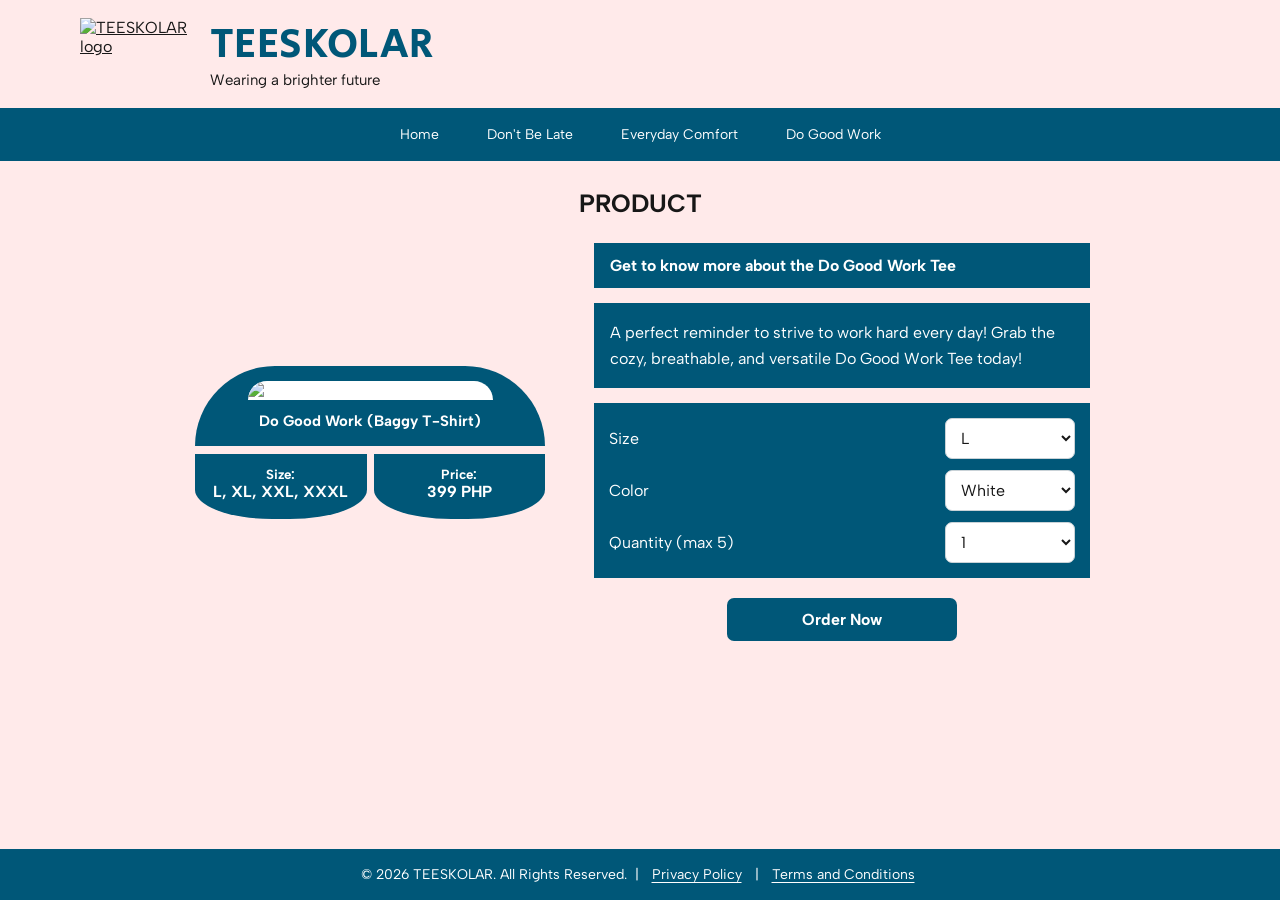
==== do-good-work.html @ 40e7f080 "Add files via upload" ====
<!doctype html><html lang="en"><head><meta charset="utf-8"><meta name="viewport" content="width=device-width,initial-scale=1"><title>Do Good Work (Baggy T-Shirt) | TEESKOLAR</title><meta name="description" content="A perfect reminder to strive to work hard every day! Grab the cozy, breathable, and versatile Do Good Work Tee today!"><link rel="stylesheet" href="style.css"></head><body><header class="site-header"><div class="brand-block"><a href="index.html"><img class="brand-logo" src="assets/teeskolar-logo.png" alt="TEESKOLAR logo"></a><div><p class="brand-name">TEESKOLAR</p><p class="tagline">Wearing a brighter future</p></div></div></header><nav class="navbar" aria-label="Main navigation"><a href="index.html">Home</a><a href="dont-be-late.html">Don't Be Late</a><a href="everyday-comfort.html">Everyday Comfort</a><a href="do-good-work.html">Do Good Work</a></nav><main><h1 class="page-title">PRODUCT</h1><div class="product-layout"><section class="product-section"><div class="product-card"><img src="assets/do-good-work.png" alt="Do Good Work (Baggy T-Shirt)" onerror="this.onerror=null;this.src='assets/product-image-placeholder.svg'"><div class="product-name">Do Good Work (Baggy T-Shirt)</div></div><div class="specs"><div class="spec"><small>Size:</small>L, XL, XXL, XXXL</div><div class="spec"><small>Price:</small>399 PHP</div></div></section><section class="description-panel"><div class="description-heading">Get to know more about the Do Good Work Tee</div><div class="description">A perfect reminder to strive to work hard every day! Grab the cozy, breathable, and versatile Do Good Work Tee today!</div><div class="product-choices"><label for="pickSize">Size<select id="pickSize"><option value="L">L</option><option value="XL">XL</option><option value="XXL">XXL</option><option value="XXXL">XXXL</option></select></label><label for="pickColor">Color<select id="pickColor"><option>White</option><option>Yellow</option><option>Maroon</option><option>Red</option></select></label><label for="pickQty">Quantity (max 5)<select id="pickQty"><option>1</option><option>2</option><option>3</option><option>4</option><option>5</option></select></label></div><a class="order-btn" id="orderLink" href="order.html?product=do-good-work">Order Now</a></section></div></main><footer class="footer"><p>© 2026 TEESKOLAR. All Rights Reserved. &nbsp;|&nbsp; <a href="privacy.html">Privacy Policy</a> &nbsp;|&nbsp; <a href="terms.html">Terms and Conditions</a></p></footer><script src="product.js"></script></body></html>
---- style.css ----
@import url('https://fonts.googleapis.com/css2?family=Albert+Sans:wght@400;500;600;700&family=Secular+One&display=swap');
:root{--pink:#FFEAEA;--blue:#005778;--yellow:#FFDD00;--ink:#171717;--white:#fff}
*{box-sizing:border-box}html{scroll-behavior:smooth}body{margin:0;min-height:100vh;display:flex;flex-direction:column;background:var(--pink);color:var(--ink);font-family:'Albert Sans',Arial,sans-serif}
a{color:inherit}.site-header{background:var(--pink)}.brand-block{width:min(1120px,94%);margin:auto;display:flex;align-items:center;gap:18px;padding:18px 0 14px}.brand-logo{width:112px;height:76px;object-fit:contain;display:block}.brand-name{font:clamp(27px,4vw,42px)/1.05 'Secular One',sans-serif;margin:0;color:var(--blue);letter-spacing:.4px}.tagline{font-size:15px;margin:4px 0 0}.navbar{background:var(--blue);padding:10px 3%;display:flex;justify-content:center;gap:10px;flex-wrap:wrap}.navbar a{color:#fff;text-decoration:none;padding:8px 19px;border-radius:24px;font-size:14px}.navbar a:hover,.navbar a:focus{background:#fff;color:var(--blue)}main{width:min(1120px,94%);margin:0 auto;padding:25px 0 40px;flex:1}.page-title{text-align:center;font-size:25px;margin:2px 0 25px}.product-layout{display:grid;grid-template-columns:minmax(250px,360px) minmax(280px,1fr);gap:44px;align-items:center;max-width:900px;margin:auto}.product-section{width:100%;max-width:350px;margin:auto}.product-card{background:var(--blue);color:#fff;padding:15px 15px 12px;border-radius:150px 150px 0 0;text-align:center}.product-card img{width:100%;height:330px;object-fit:contain;background:#fff;border-radius:130px 130px 0 0}.product-name{font-weight:700;padding:12px 5px 4px;font-size:15px}.specs{display:grid;grid-template-columns:1fr 1fr;gap:7px;margin-top:8px}.spec{background:var(--blue);color:#fff;text-align:center;border-radius:0 0 45% 45%;padding:12px 5px 18px;font-weight:700}.spec small{display:block}.description-panel{display:flex;flex-direction:column;gap:15px}.description-heading,.description,.product-choices{background:var(--blue);color:#fff}.description-heading{padding:13px 16px;font-weight:700}.description{padding:17px 16px;min-height:76px;line-height:1.6}.product-choices{display:flex;flex-direction:column;gap:11px;padding:15px}.product-choices label{display:flex;align-items:center;justify-content:space-between;gap:12px}.product-choices select,.form-control,.form-select{font:inherit;padding:9px 11px;border:1px solid #c9d2d7;border-radius:7px;background:#fff;color:#171717;min-width:130px}.order-btn,.submit-btn{display:inline-block;background:var(--blue);color:#fff;border:0;text-decoration:none;text-align:center;padding:12px 24px;cursor:pointer;font-weight:700;border-radius:7px}.order-btn{width:min(230px,100%);margin:5px auto 0}.order-btn:hover,.submit-btn:hover{background:#003e56;color:#fff}.footer{background:var(--blue);color:#fff;text-align:center;padding:17px 12px;margin-top:auto;font-size:14px}.footer p{margin:0}.footer a{color:#fff;text-underline-offset:3px;margin:0 5px}.footer a:hover{color:var(--yellow)}.order-card,.reading-width{background:#fff;border-radius:18px;padding:25px;max-width:720px;box-shadow:0 8px 24px #00577822}.order-card{margin:auto}.order-card h1{font:32px 'Secular One',sans-serif;color:var(--blue);margin:0}.order-card header{text-align:center;margin-bottom:20px}.back-link{color:var(--blue)}.form-label{font-weight:600;display:block;margin-bottom:6px}.form-control,.form-select{width:100%;min-width:0}.form-row{display:grid;grid-template-columns:1fr 1fr;gap:15px}.form-group{margin-bottom:16px}.submit-btn{width:100%}.small-note{font-size:13px;line-height:1.5}.reading-width h1{font:34px 'Secular One',sans-serif;color:var(--blue)}.reading-width h2{font-size:19px;margin-top:25px}.reading-width p,.reading-width li{line-height:1.65}.reading-width a{color:var(--blue)}.muted{color:#555}.skip-link{position:absolute;left:-9999px}.skip-link:focus{left:10px;top:10px;background:#fff;padding:8px;z-index:10}
@media(max-width:700px){.brand-block{gap:12px}.brand-logo{width:82px;height:64px}.tagline{font-size:13px}.navbar{gap:3px}.navbar a{padding:8px 11px;font-size:13px}.product-layout{grid-template-columns:1fr;gap:26px}.product-section{max-width:320px}.product-card img{height:300px}.description-panel{max-width:470px;margin:auto;width:100%}.form-row{grid-template-columns:1fr}.order-card,.reading-width{padding:19px}}
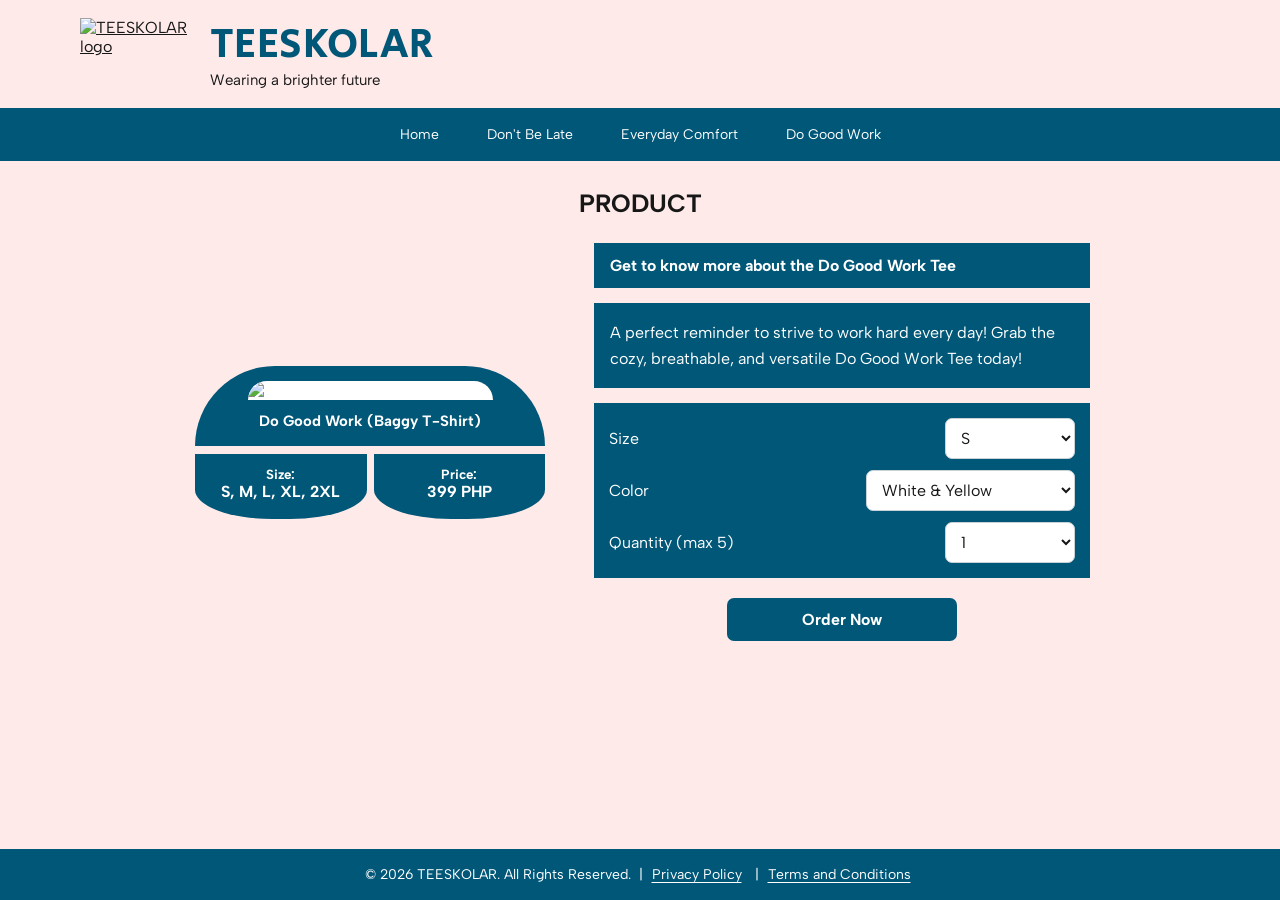
==== commit 41251507: "Update do-good-work.html" ====
--- a/do-good-work.html
+++ b/do-good-work.html
@@ -1 +1,89 @@
-<!doctype html><html lang="en"><head><meta charset="utf-8"><meta name="viewport" content="width=device-width,initial-scale=1"><title>Do Good Work (Baggy T-Shirt) | TEESKOLAR</title><meta name="description" content="A perfect reminder to strive to work hard every day! Grab the cozy, breathable, and versatile Do Good Work Tee today!"><link rel="stylesheet" href="style.css"></head><body><header class="site-header"><div class="brand-block"><a href="index.html"><img class="brand-logo" src="assets/teeskolar-logo.png" alt="TEESKOLAR logo"></a><div><p class="brand-name">TEESKOLAR</p><p class="tagline">Wearing a brighter future</p></div></div></header><nav class="navbar" aria-label="Main navigation"><a href="index.html">Home</a><a href="dont-be-late.html">Don't Be Late</a><a href="everyday-comfort.html">Everyday Comfort</a><a href="do-good-work.html">Do Good Work</a></nav><main><h1 class="page-title">PRODUCT</h1><div class="product-layout"><section class="product-section"><div class="product-card"><img src="assets/do-good-work.png" alt="Do Good Work (Baggy T-Shirt)" onerror="this.onerror=null;this.src='assets/product-image-placeholder.svg'"><div class="product-name">Do Good Work (Baggy T-Shirt)</div></div><div class="specs"><div class="spec"><small>Size:</small>L, XL, XXL, XXXL</div><div class="spec"><small>Price:</small>399 PHP</div></div></section><section class="description-panel"><div class="description-heading">Get to know more about the Do Good Work Tee</div><div class="description">A perfect reminder to strive to work hard every day! Grab the cozy, breathable, and versatile Do Good Work Tee today!</div><div class="product-choices"><label for="pickSize">Size<select id="pickSize"><option value="L">L</option><option value="XL">XL</option><option value="XXL">XXL</option><option value="XXXL">XXXL</option></select></label><label for="pickColor">Color<select id="pickColor"><option>White</option><option>Yellow</option><option>Maroon</option><option>Red</option></select></label><label for="pickQty">Quantity (max 5)<select id="pickQty"><option>1</option><option>2</option><option>3</option><option>4</option><option>5</option></select></label></div><a class="order-btn" id="orderLink" href="order.html?product=do-good-work">Order Now</a></section></div></main><footer class="footer"><p>© 2026 TEESKOLAR. All Rights Reserved. &nbsp;|&nbsp; <a href="privacy.html">Privacy Policy</a> &nbsp;|&nbsp; <a href="terms.html">Terms and Conditions</a></p></footer><script src="product.js"></script></body></html>+<!doctype html>
+<html lang="en">
+    <head>
+        <meta charset="utf-8">
+        <meta name="viewport" content="width=device-width,initial-scale=1">
+        <title>Do Good Work (Baggy T-Shirt) | TEESKOLAR</title>
+        <meta name="description" content="A perfect reminder to strive to work hard every day! Grab the cozy, breathable, and versatile Do Good Work Tee today!">
+        <link rel="stylesheet" href="style.css">
+    </head>
+    <body>
+        <header class="site-header">
+            <div class="brand-block">
+                <a href="index.html">
+                    <img class="brand-logo" src="assets/teeskolar-logo.png" alt="TEESKOLAR logo">
+                </a>
+                <div>
+                    <p class="brand-name">TEESKOLAR</p>
+                    <p class="tagline">Wearing a brighter future</p>
+                </div>
+            </div>
+        </header>
+        <nav class="navbar" aria-label="Main navigation">
+            <a href="index.html">Home</a>
+            <a href="dont-be-late.html">Don't Be Late</a>
+            <a href="everyday-comfort.html">Everyday Comfort</a>
+            <a href="do-good-work.html">Do Good Work</a>
+        </nav>
+        <main>
+            <h1 class="page-title">PRODUCT</h1>
+            <div class="product-layout">
+                <section class="product-section">
+                    <div class="product-card">
+                        <img src="assets/do-good-work.png" alt="Do Good Work (Baggy T-Shirt)" onerror="this.onerror=null;this.src='assets/product-image-placeholder.svg'">
+                        <div class="product-name">Do Good Work (Baggy T-Shirt)</div>
+                    </div>
+                    <div class="specs">
+                        <div class="spec">
+                            <small>Size:</small>  S, M, L, XL, 2XL
+                        </div>
+                        <div class="spec">
+                            <small>Price:</small>399 PHP
+                        </div>
+                    </div>
+                </section>
+                <section class="description-panel">
+                    <div class="description-heading">Get to know more about the Do Good Work Tee</div>
+                    <div class="description">A perfect reminder to strive to work hard every day! Grab the cozy, breathable, and versatile Do Good Work Tee today!</div>
+                    <div class="product-choices">
+                        <label for="pickSize">
+                            Size
+                            <select id="pickSize">
+                                <option value="S">S</option>
+                                <option value="M">M</option>
+                                <option value="L">L</option>
+                                <option value="XL">XL</option>
+                              <option value="2XL">2XL</option>
+                            </select>
+                        </label>
+                        <label for="pickColor">
+                            Color
+                            <select id="pickColor">
+                                <option>White & Yellow</option>
+                                <option>Sunset Tie-Dye Yellow</option>
+                                <option>Maroon</option>
+                            </select>
+                        </label>
+                        <label for="pickQty">
+                            Quantity (max 5)
+                            <select id="pickQty">
+                                <option>1</option>
+                                <option>2</option>
+                                <option>3</option>
+                                <option>4</option>
+                                <option>5</option>
+                            </select>
+                        </label>
+                    </div>
+                    <a class="order-btn" id="orderLink" href="order.html?product=do-good-work">Order Now</a>
+                </section>
+            </div>
+        </main>
+        <footer class="footer">
+            <p>
+                © 2026 TEESKOLAR. All Rights Reserved. &nbsp;|&nbsp;<a href="privacy.html">Privacy Policy</a> &nbsp;|&nbsp;<a href="terms.html">Terms and Conditions</a>
+            </p>
+        </footer>
+        <script src="product.js"></script>
+    </body>
+</html>
